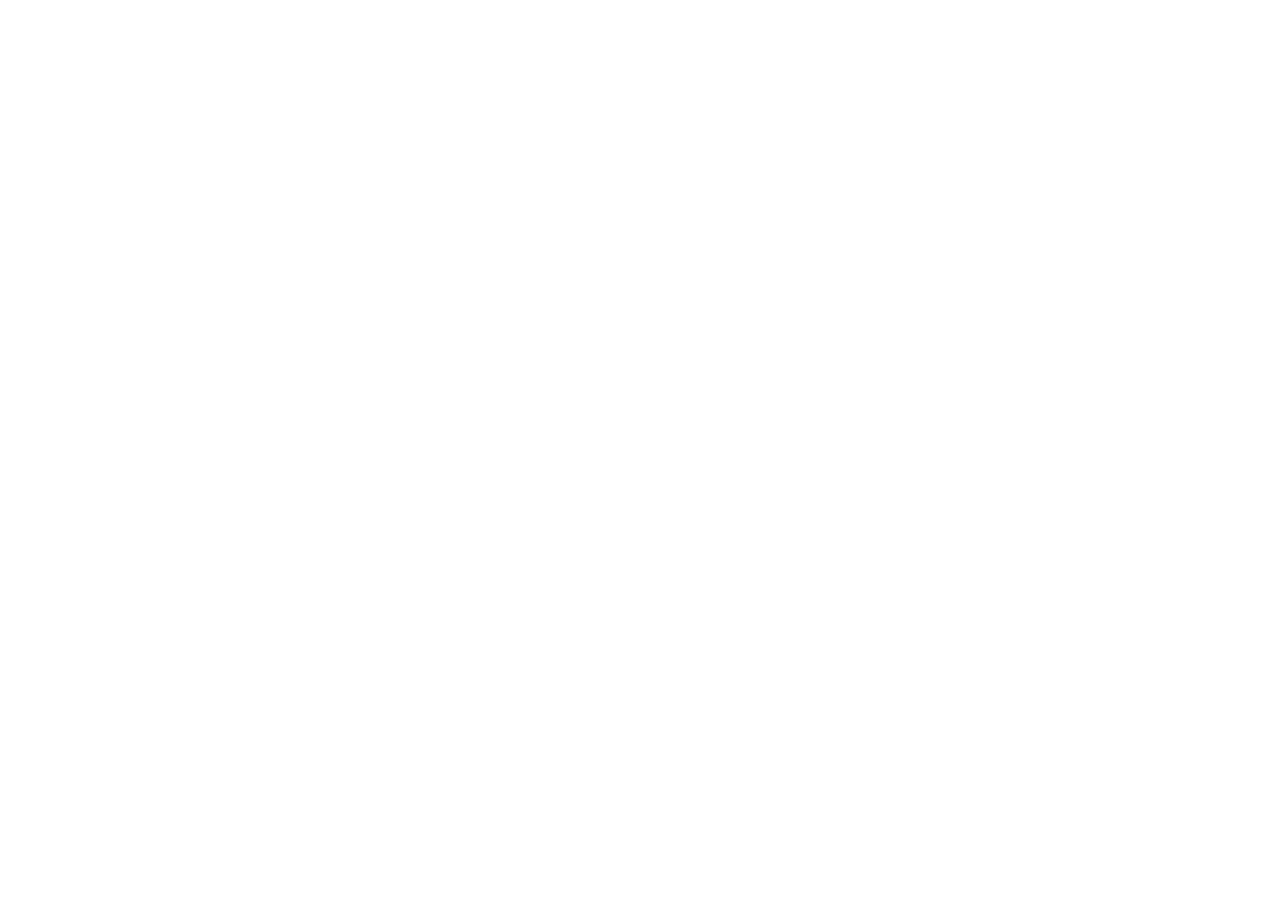
==== index.html @ 6b0c2f75 "Update index.html" ====
<!DOCTYPE html>
<html lang="en">
  <head>
    <meta charset="UTF-8" />
    <meta name="viewport" content="width=device-width, initial-scale=1.0" />
    <link rel="style.css" href="assets/css/style.css">
    <title>Document</title>
  </head>
  <body>

    <footer>

        <script src=".assets/.Js/script.js"></script>
    </footer>
  </body>
</html>
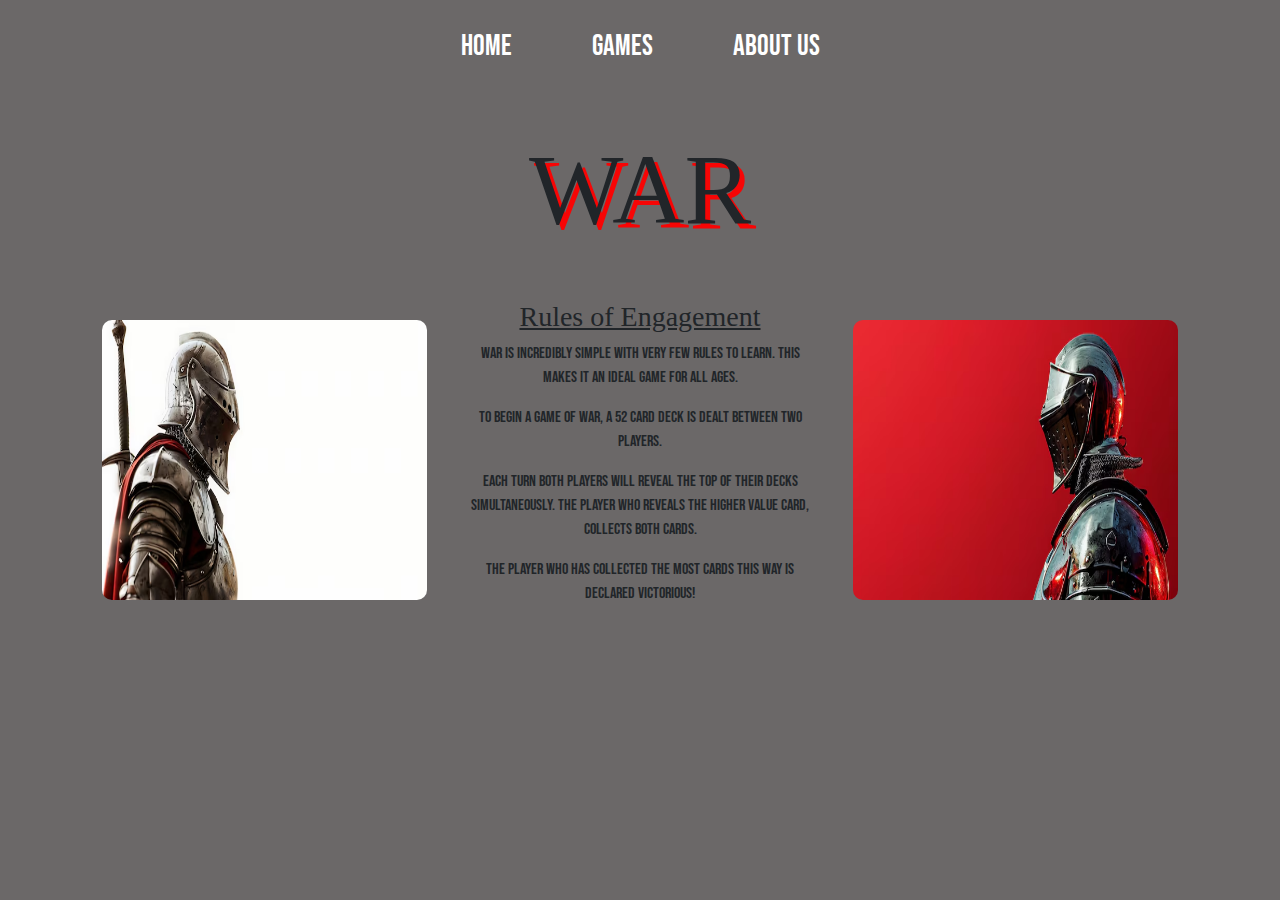
==== commit f1636336: "Merge pull request #21 from aMononito/feature/intro-page" ====
--- a/index.html
+++ b/index.html
@@ -3,14 +3,75 @@
   <head>
     <meta charset="UTF-8" />
     <meta name="viewport" content="width=device-width, initial-scale=1.0" />
-    <link rel="style.css" href="assets/css/style.css">
-    <title>Document</title>
+    <link rel="icon" type="image/png" href="Media/faviconGroup8White.png" />
+
+    <link rel="preconnect" href="https://fonts.googleapis.com" />
+    <link rel="preconnect" href="https://fonts.gstatic.com" crossorigin />
+    <link
+      href="https://fonts.googleapis.com/css2?family=Bebas+Neue&family=Rubik:ital,wght@0,300..900;1,300..900&display=swap"
+      rel="stylesheet"
+    />
+    <link
+      href="https://cdn.jsdelivr.net/npm/bootstrap@5.3.3/dist/css/bootstrap.min.css"
+      rel="stylesheet"
+      integrity="sha384-QWTKZyjpPEjISv5WaRU9OFeRpok6YctnYmDr5pNlyT2bRjXh0JMhjY6hW+ALEwIH"
+      crossorigin="anonymous"
+    />
+
+    <link rel="stylesheet" href="./assets/css/style.css" />
+    <title>Lets play! War Card Game</title>
   </head>
   <body>
+    <header>
+      <nav>
+        <ul>
+          <li><a class="main-nav-link" href="index.html">Home</a></li>
+          <li><a class="main-nav-link" href="war.html">Games</a></li>
+          <li><a class="main-nav-link" href=".about">About Us</a></li>
+        </ul>
+      </nav>
+    </header>
+    <main>
+      <h1>WAR</h1>
+      <section id="game">
+        <div class="container text-center">
+          <div class="row align-items-outside">
+            <div id="white knight" class="col">
+              <section id="image">
+                <div>
+                  <img class="knight-one" src="Media/medieval-knight-stands-with-his-sword-looking-right-he-is-wearing-full-plate-armor-red-cape_1187703-149266.avif" alt="White Knight" />
+                </div>
+              </section>
+              <p id=""></p>
+            </div>
 
-    <footer>
+            <div id="container text-center" class="col">
+             <h3><u>Rules of Engagement</u></h3>
+              <p>War is incredibly simple with very few rules to learn. This makes it an ideal game for all ages.</p>
+              <p>To begin a game of WAR, a 52 card deck is dealt between two players.</p>
+              <p>Each turn both players will reveal the top of their decks simultaneously. The player who reveals the higher value card, collects both cards.</p>
+              <p>The player who has collected the most cards this way is declared victorious!</p>
+            </div>
+            <div id="red knight" class="col">
+              <section id="image">
+                <div>
+                  <section id="image">
+                    <div>
+                      <img class="knight-two" src="Media/knight-armor-with-helmet-facing-right-red-background_14117-925105.avif" alt="White Knight" />
+                    </div>
+                  </section>
+                </div>
+              </section>
+              <p id=""></p>
+            </div>
+          </div>
+        </div>
+      </section>
 
-        <script src=".assets/.Js/script.js"></script>
-    </footer>
+      <section id="winner-display">
+        <p></p>
+      </section>
+    </main>
+    <footer></footer>
   </body>
 </html>
--- a/assets/css/style.css
+++ b/assets/css/style.css
@@ -0,0 +1,121 @@
+* {
+    padding: 0;
+    margin: 0;
+    box-sizing: border-box;
+  }
+  
+  html,
+  body {
+    font-family: "Bebas Neue", serif;
+    background-color: rgb(107, 104, 104);
+  }
+  
+  header {
+    display: flex;
+    justify-content: center;
+    align-items: center;
+    height: 80px;
+  }
+  
+  /**************************/
+  /* NAVIGATION */
+  /**************************/
+  
+  nav {
+    width: 100%;
+  }
+  
+  ul {
+    list-style: none;
+    display: flex;
+    gap: 5rem;
+    justify-content: center;
+    padding: 0;
+    margin: 0;
+  }
+  
+  li {
+    font-size: 50px;
+  }
+  
+  .main-nav-link {
+    text-decoration: none;
+    color: white;
+  }
+  
+  .main-nav-link:link,
+  .main-nav-link:visited {
+    display: inline-block;
+    text-decoration: none;
+    color: white;
+    font-weight: 500;
+    font-size: 1.8rem;
+    transition: all 0.3s;
+  }
+  
+  .main-nav-link:hover,
+  .main-nav-link:active {
+    color: rgb(243, 99, 99);
+  }
+  
+  /**************************/
+  /*  BODY  */
+  /**************************/
+  
+  main {
+  }
+  
+  h1 {
+    display: block;
+    text-align: center;
+    font-size: 100px;
+    margin: 50px auto;
+    font-family: "Stencil Std", fantasy;
+    text-shadow: 5px 5px rgb(247, 5, 5)
+  }
+  
+  h3 {
+    font-family: Stencil Std, fantasy;
+  }
+  .knight-one {
+    height: 280px;
+    width: 325px;
+    margin: 20px;
+    border-radius: 10px;
+   
+  
+  }
+  
+  .knight-two {
+    height: 280px;
+    width: 325px;
+    margin: 20px;
+    border-radius: 10px;
+  
+  }
+  #game-btns {
+    display: flex;
+    flex-direction: column;
+    justify-content: center;
+    align-items: center;
+    height: 100%;
+  }
+  
+  .btn {
+    display: block;
+    font-size: 2rem;
+    padding: 1rem 2.5rem;
+    border-radius: 15px;
+  
+    cursor: pointer;
+    margin-bottom: 10px;
+    background-color: rgb(243, 99, 99);
+    border-color: rgb(243, 99, 99);
+  }
+  
+  .btn-primary:hover,
+  .btn-primary:active {
+    background-color: rgb(182, 76, 76);
+    border-color: rgb(182, 76, 76);
+  }
+  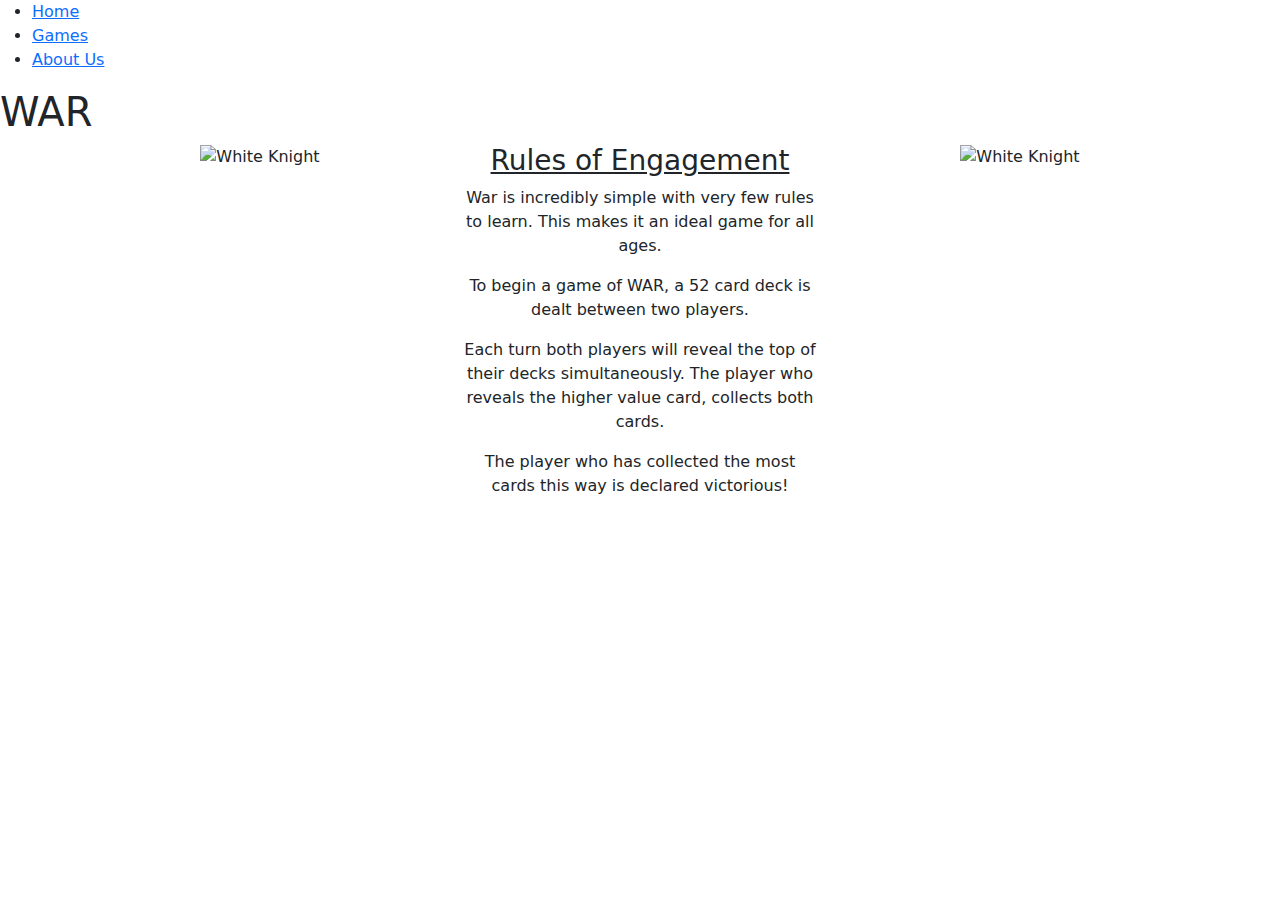
==== commit f8aadc6b: "merge conflict" ====
--- a/index.html
+++ b/index.html
@@ -39,25 +39,46 @@
             <div id="white knight" class="col">
               <section id="image">
                 <div>
-                  <img class="knight-one" src="Media/medieval-knight-stands-with-his-sword-looking-right-he-is-wearing-full-plate-armor-red-cape_1187703-149266.avif" alt="White Knight" />
+                  <img
+                    class="knight-one"
+                    src="Media/medieval-knight-stands-with-his-sword-looking-right-he-is-wearing-full-plate-armor-red-cape_1187703-149266.avif"
+                    alt="White Knight"
+                  />
                 </div>
               </section>
               <p id=""></p>
             </div>
 
             <div id="container text-center" class="col">
-             <h3><u>Rules of Engagement</u></h3>
-              <p>War is incredibly simple with very few rules to learn. This makes it an ideal game for all ages.</p>
-              <p>To begin a game of WAR, a 52 card deck is dealt between two players.</p>
-              <p>Each turn both players will reveal the top of their decks simultaneously. The player who reveals the higher value card, collects both cards.</p>
-              <p>The player who has collected the most cards this way is declared victorious!</p>
+              <h3><u>Rules of Engagement</u></h3>
+              <p>
+                War is incredibly simple with very few rules to learn. This
+                makes it an ideal game for all ages.
+              </p>
+              <p>
+                To begin a game of WAR, a 52 card deck is dealt between two
+                players.
+              </p>
+              <p>
+                Each turn both players will reveal the top of their decks
+                simultaneously. The player who reveals the higher value card,
+                collects both cards.
+              </p>
+              <p>
+                The player who has collected the most cards this way is declared
+                victorious!
+              </p>
             </div>
             <div id="red knight" class="col">
               <section id="image">
                 <div>
                   <section id="image">
                     <div>
-                      <img class="knight-two" src="Media/knight-armor-with-helmet-facing-right-red-background_14117-925105.avif" alt="White Knight" />
+                      <img
+                        class="knight-two"
+                        src="Media/knight-armor-with-helmet-facing-right-red-background_14117-925105.avif"
+                        alt="White Knight"
+                      />
                     </div>
                   </section>
                 </div>
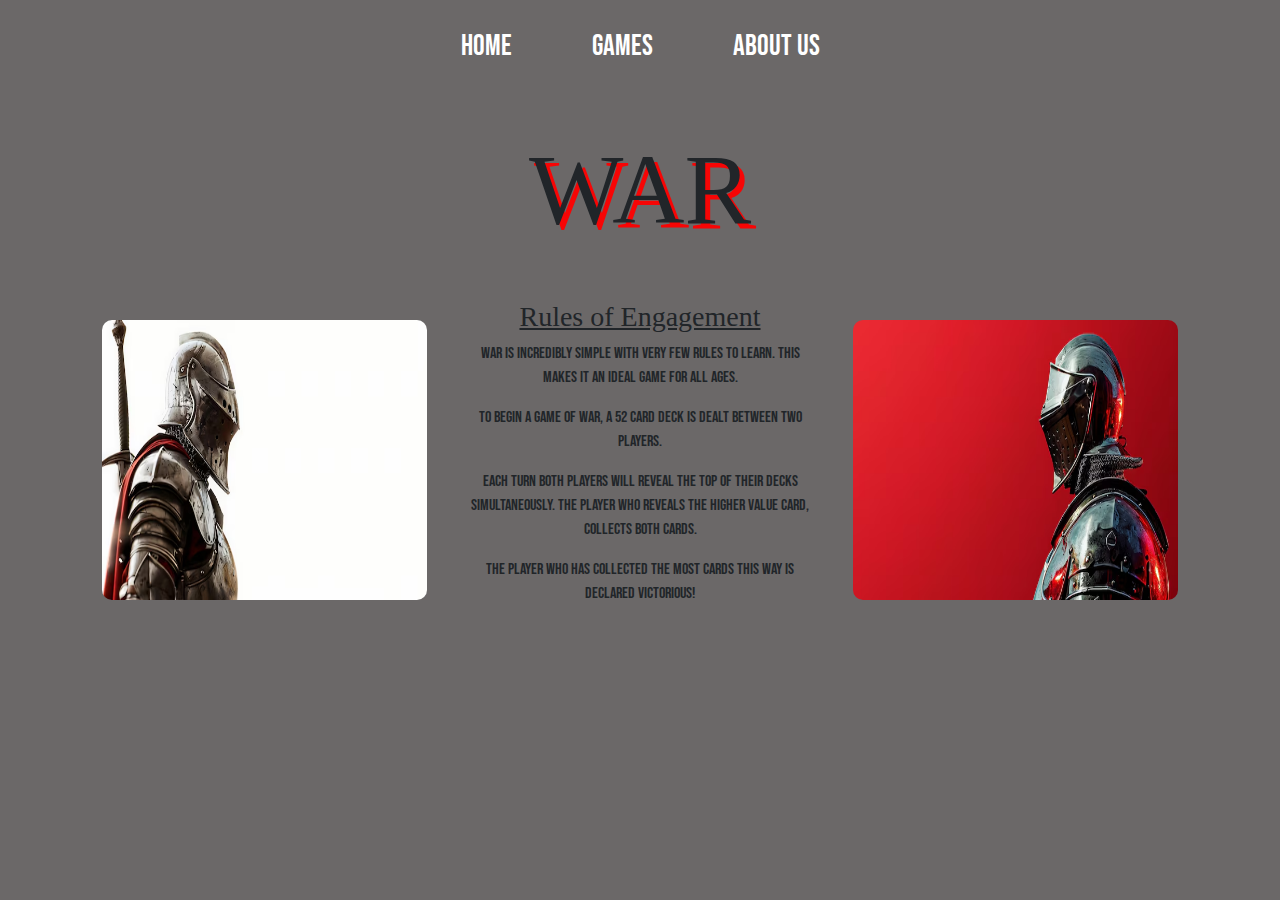
==== commit f9ab55ce: "Merge pull request #26 from aMononito/Lee-Intro-Page" ====
--- a/index.html
+++ b/index.html
@@ -27,7 +27,7 @@
         <ul>
           <li><a class="main-nav-link" href="index.html">Home</a></li>
           <li><a class="main-nav-link" href="war.html">Games</a></li>
-          <li><a class="main-nav-link" href=".about">About Us</a></li>
+          <li><a class="main-nav-link" href="./about.html">About Us</a></li>
         </ul>
       </nav>
     </header>
--- a/assets/css/style.css
+++ b/assets/css/style.css
@@ -0,0 +1,121 @@
+* {
+    padding: 0;
+    margin: 0;
+    box-sizing: border-box;
+  }
+  
+  html,
+  body {
+    font-family: "Bebas Neue", serif;
+    background-color: rgb(107, 104, 104);
+  }
+  
+  header {
+    display: flex;
+    justify-content: center;
+    align-items: center;
+    height: 80px;
+  }
+  
+  /**************************/
+  /* NAVIGATION */
+  /**************************/
+  
+  nav {
+    width: 100%;
+  }
+  
+  ul {
+    list-style: none;
+    display: flex;
+    gap: 5rem;
+    justify-content: center;
+    padding: 0;
+    margin: 0;
+  }
+  
+  li {
+    font-size: 50px;
+  }
+  
+  .main-nav-link {
+    text-decoration: none;
+    color: white;
+  }
+  
+  .main-nav-link:link,
+  .main-nav-link:visited {
+    display: inline-block;
+    text-decoration: none;
+    color: white;
+    font-weight: 500;
+    font-size: 1.8rem;
+    transition: all 0.3s;
+  }
+  
+  .main-nav-link:hover,
+  .main-nav-link:active {
+    color: rgb(243, 99, 99);
+  }
+  
+  /**************************/
+  /*  BODY  */
+  /**************************/
+  
+  main {
+  }
+  
+  h1 {
+    display: block;
+    text-align: center;
+    font-size: 100px;
+    margin: 50px auto;
+    font-family: "Stencil Std", fantasy;
+    text-shadow: 5px 5px rgb(247, 5, 5)
+  }
+  
+  h3 {
+    font-family: Stencil Std, fantasy;
+  }
+  .knight-one {
+    height: 280px;
+    width: 325px;
+    margin: 20px;
+    border-radius: 10px;
+   
+  
+  }
+  
+  .knight-two {
+    height: 280px;
+    width: 325px;
+    margin: 20px;
+    border-radius: 10px;
+  
+  }
+  #game-btns {
+    display: flex;
+    flex-direction: column;
+    justify-content: center;
+    align-items: center;
+    height: 100%;
+  }
+  
+  .btn {
+    display: block;
+    font-size: 2rem;
+    padding: 1rem 2.5rem;
+    border-radius: 15px;
+  
+    cursor: pointer;
+    margin-bottom: 10px;
+    background-color: rgb(243, 99, 99);
+    border-color: rgb(243, 99, 99);
+  }
+  
+  .btn-primary:hover,
+  .btn-primary:active {
+    background-color: rgb(182, 76, 76);
+    border-color: rgb(182, 76, 76);
+  }
+  